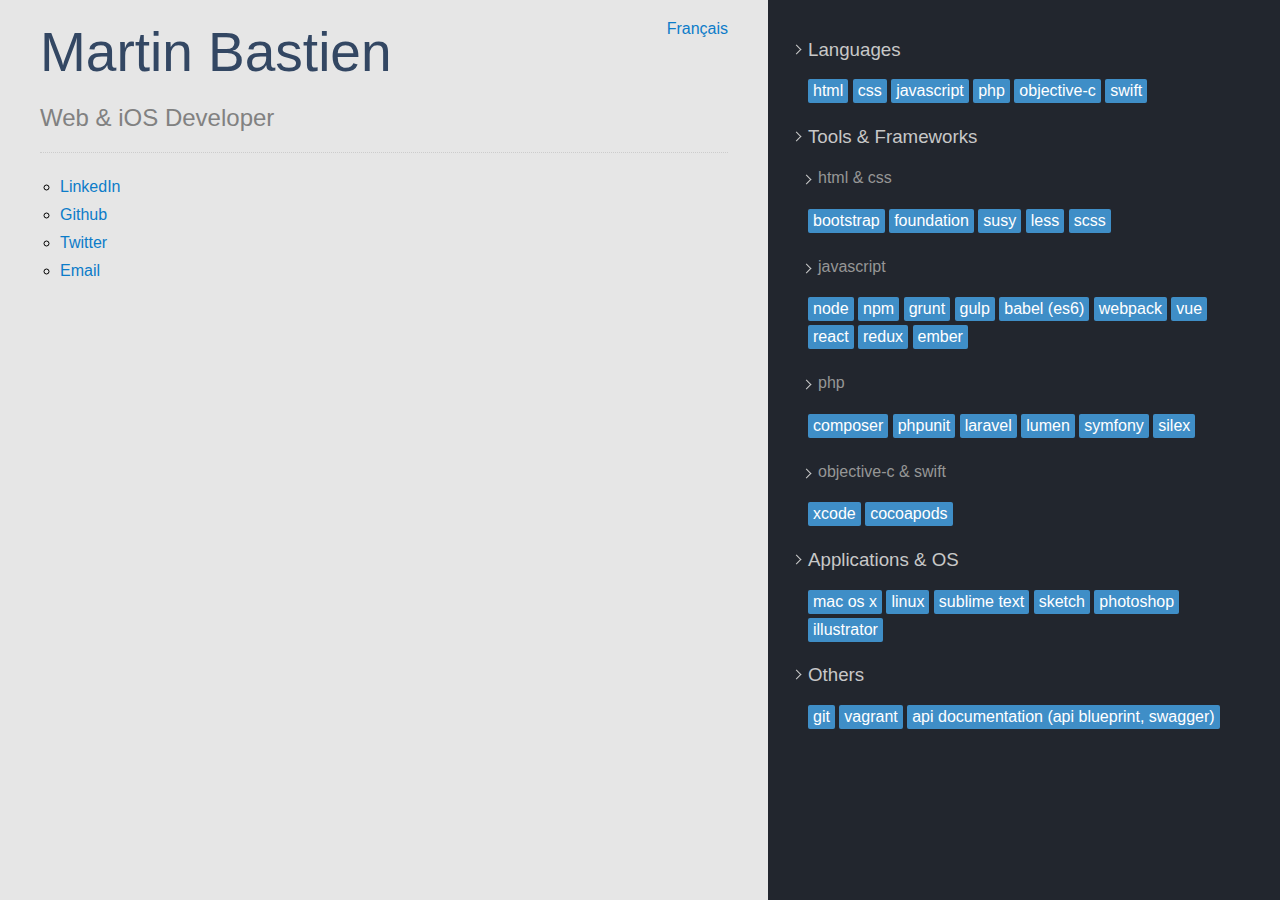
==== en/index.html @ 645cb945 "first commit" ====
<!doctype html>
<!-- Hello there. -->
<html lang="en">
<head>
  <meta charset="utf-8" />
  <meta name="viewport" content="width=device-width, initial-scale=1" />
  <title>Martin Bastien, Web Developer</title>
  <meta name="description" content="Web and Mobile iOS Apps Developer. Montreal, QC, Canada." />
  <link rel="alternate" hreflang="fr" href="http://www.martinbastien.com/" />
  <link rel="stylesheet" href="/styles.css" />
</head>
<body>
  <main>
    <nav>
      <a href="/">Français</a>
    </nav>
    <header>
      <h1>Martin Bastien</h1>
      <h2>Web &amp; iOS Developer</h2>
    </header>
    <ul>
      <li><a href="https://www.linkedin.com/in/martinbastien">LinkedIn</a></li>
      <li><a href="https://github.com/yuters">Github</a></li>
      <li><a href="https://www.twitter.com/martinbastien">Twitter</a></li>
      <li><a href="mailto:bastien.martin@gmail.com">Email</a></li>
    </ul>
  </main>
  <aside>
    <h3>Languages</h3>

    <ul>
      <li>html</li>
      <li>css</li>
      <li>javascript</li>
      <li>php</li>
      <li>objective-c</li>
      <li>swift</li>
    </ul>

    <h3>Tools &amp; Frameworks</h3>

    <h4>html &amp; css</h4>
    <ul>
      <li>bootstrap</li>
      <li>foundation</li>
      <li>susy</li>
      <li>less</li>
      <li>scss</li>
    </ul>

    <h4>javascript</h4>
    <ul>
      <li>node</li>
      <li>npm</li>
      <li>grunt</li>
      <li>gulp</li>
      <li>babel (es6)</li>
      <li>webpack</li>
      <li>vue</li>
      <li>react</li>
      <li>redux</li>
      <li>ember</li>
    </ul>

    <h4>php</h4>
    <ul>
      <li>composer</li>
      <li>phpunit</li>
      <li>laravel</li>
      <li>lumen</li>
      <li>symfony</li>
      <li>silex</li>
    </ul>

    <h4>objective-c &amp; swift</h4>
    <ul>
      <li>xcode</li>
      <li>cocoapods</li>
    </ul>

    <h3>Applications &amp; OS</h3>
    <ul>
    <li>mac os x</li>
      <li>linux</li>
      <li>sublime text</li>
      <li>sketch</li>
      <li>photoshop</li>
      <li>illustrator</li>
    </ul>

    <h3>Others</h3>
    <ul>
      <li>git</li>
      <li>vagrant</li>
      <li>api documentation (api blueprint, swagger)</li>
    </ul>
  </aside>
</body>
</html>
---- styles.css ----
html, body {
  background-color: rgb(230, 230, 230);
  margin: 0;
  padding: 0;
  font-family: "SF UI Display", Helvetica, Arial, sans-serif;
  height: 100%;
}

h1 {
  color: rgb(51, 71, 99);
  font-weight: 100;
  font-size: 55px;
  margin: 0;
}

h2 {
  color: rgb(129, 129, 129);
  font-weight: 100;
  font-size: 24px;
  padding-bottom: 20px;
  border-bottom: 1px dotted #ccc;
}

a, a:visited, a:active {
  color: rgb(12, 124, 201);
  text-decoration: none;
}

ul {
  list-style-type: circle;
  padding-left: 20px;
}

ul li {
  padding: 5px 0;
}

main {
  float: left;
  box-sizing: border-box;
  margin: 0;
  width: 60%;
  padding: 20px 40px;
}

nav {
  float: right;
}

aside {
  background-color: rgb(34, 38, 46);
  color: white;
  float: right;
  box-sizing: border-box;
  margin: 0;
  width: 40%;
  padding: 20px 40px;
  height: 100%;
  overflow-y: auto;
}

aside h3, aside h4 {
  color: rgb(200, 200, 200);
  position: relative;
  font-weight: normal;
}

aside h3::before, aside h4::before {
  border-top: 1px solid #ccc;
  border-right: 1px solid #ccc;
  content: '';
  position: absolute;
  left: -15px;
  top: 7px;
  width: 6px;
  height: 6px;
  transform: rotate(45deg);
}

aside h4 {
  color: rgb(150, 150, 150);
  margin-left: 10px;
}

aside ul {
  list-style: none;
  margin: 0;
  padding: 0;
}

aside ul li {
  display: inline-block;
  background: rgb(63, 142, 199);
  padding: 3px 5px;
  border-radius: 2px;
  margin-bottom: 4px;
}

@media only screen and (max-width : 768px) {
  section, aside {
    float: none;
    height: auto;
    width: 100%;
  }
}
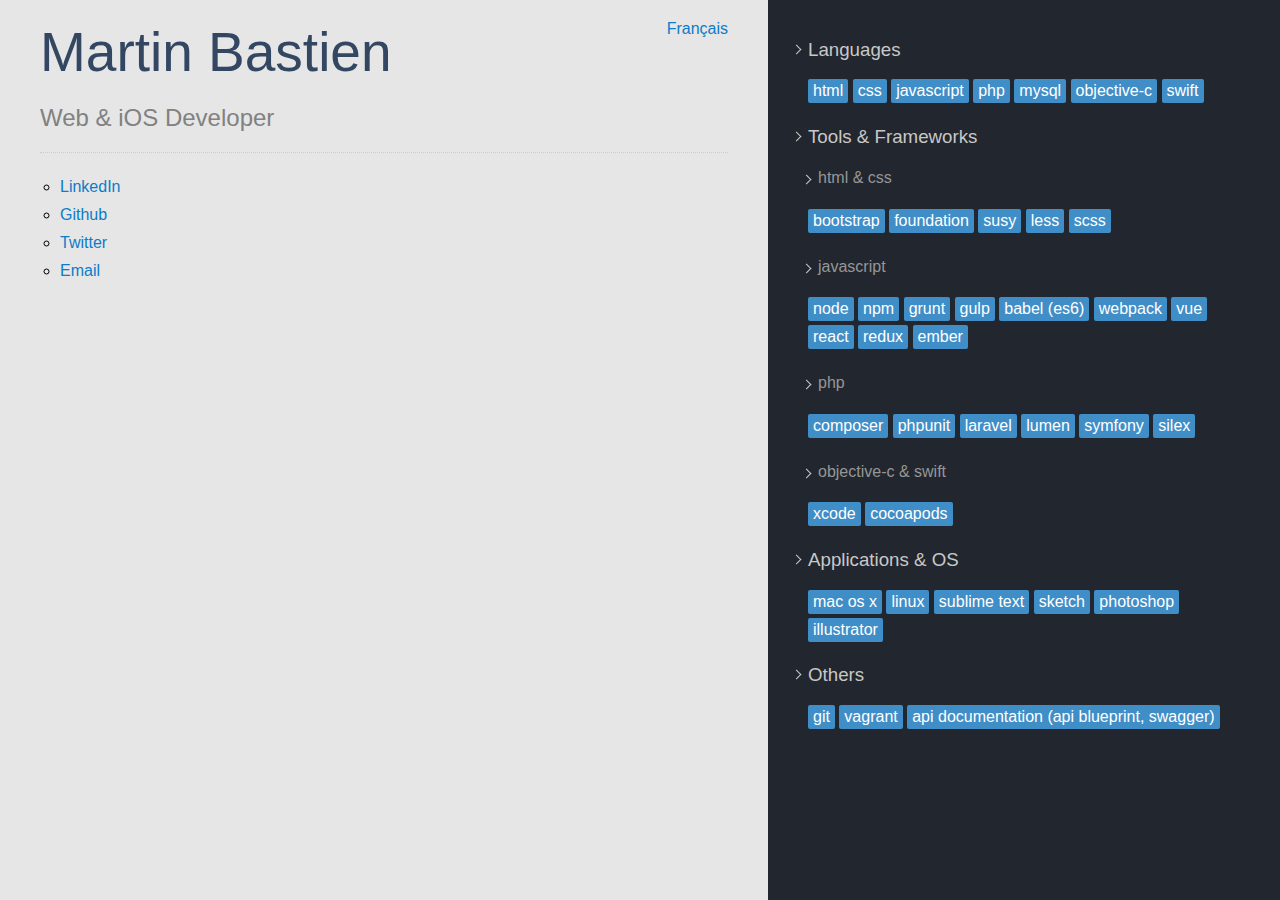
==== commit 90880ea6: "add mysql" ====
--- a/en/index.html
+++ b/en/index.html
@@ -33,6 +33,7 @@
       <li>css</li>
       <li>javascript</li>
       <li>php</li>
+      <li>mysql</li>
       <li>objective-c</li>
       <li>swift</li>
     </ul>
--- a/styles.css
+++ b/styles.css
@@ -97,7 +97,7 @@
 }
 
 @media only screen and (max-width : 768px) {
-  section, aside {
+  main, aside {
     float: none;
     height: auto;
     width: 100%;
